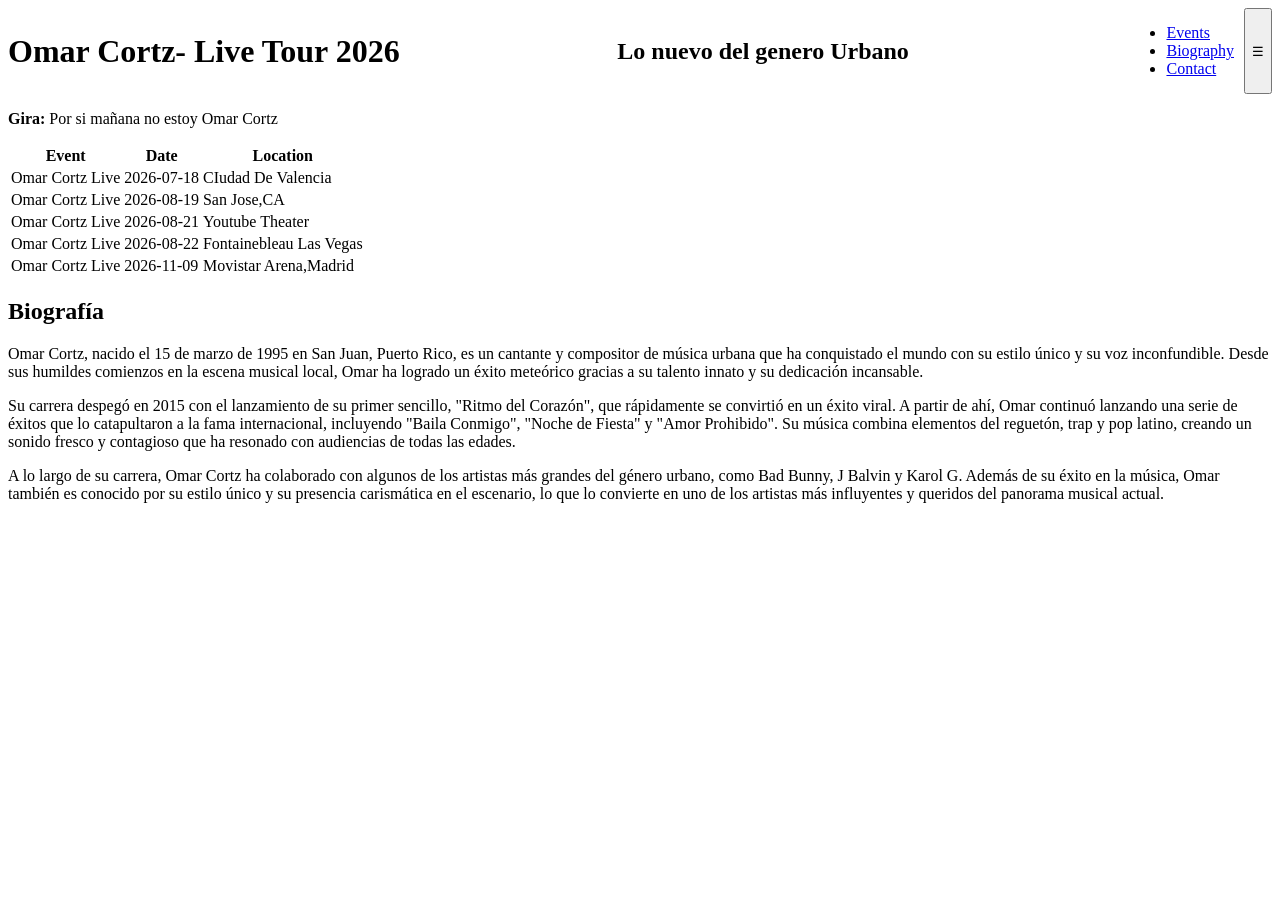
==== index.html @ 8bc75bac "creacion de la prueba" ====
<!DOCTYPE html>
<html lang="en">

<head>
    <meta charset="UTF-8">
    <meta name="viewport" content="width=device-width, initial-scale=1.0">
    <title>Omar Cortz </title>
    <link rel="stylesheet" href="/css/style.css">
</head>

<body>
    <header class="header">
        <div class="left">
            <h1>Omar Cortz- Live Tour 2026</h1>
        </div>

        <div class="center">
            <h2>Lo nuevo del genero Urbano</h2>
        </div>
        <div class="right">
            <nav class="nav">
                <ul class="nav_list">
                    <li><a href="#">Events</a></li>
                    <li><a href="#">Biography</a></li>
                    <li><a href="#">Contact</a></li>
                </ul>
            </nav>

            <button class="menu-toggle">☰</button>
        </div>
    </header>

    <main>
        <section class="eventos">
            <div class="eventos-content">
                <p> <strong> Gira:</strong> Por si mañana no estoy Omar Cortz</p>
                <table>
                    <thead>
                        <tr>
                            <th>Event</th>
                            <th>Date</th>
                            <th>Location</th>
                        </tr>
                    </thead>
                    <tbody>
                        <tr>
                            <td>Omar Cortz Live</td>
                            <td>2026-07-18</td>
                            <td>CIudad De Valencia</td>
                        </tr>
                        <tr>
                            <td>Omar Cortz Live</td>
                            <td>2026-08-19</td>
                            <td>San Jose,CA</td>
                        </tr>
                        <tr>
                            <td>Omar Cortz Live</td>
                            <td>2026-08-21</td>
                            <td>Youtube Theater </td>
                        </tr>
                        <tr>
                            <td>Omar Cortz Live</td>
                            <td>2026-08-22</td>
                            <td>Fontainebleau Las Vegas </td>
                        </tr>
                        <tr>
                            <td>Omar Cortz Live</td>
                            <td>2026-11-09</td>
                            <td>Movistar Arena,Madrid </td>
                        </tr>
                    </tbody>
                </table>
            </div>
        </section>
    
        <section class="biografia">
            <div class="biografia-content">
                <h2>Biografía</h2>
                <p>Omar Cortz, nacido el 15 de marzo de 1995 en San Juan, Puerto Rico, es un cantante y compositor de música urbana que ha conquistado el mundo con su estilo único y su voz inconfundible. Desde sus humildes comienzos en la escena musical local, Omar ha logrado un éxito meteórico gracias a su talento innato y su dedicación incansable.</p>
                <p>Su carrera despegó en 2015 con el lanzamiento de su primer sencillo, "Ritmo del Corazón", que rápidamente se convirtió en un éxito viral. A partir de ahí, Omar continuó lanzando una serie de éxitos que lo catapultaron a la fama internacional, incluyendo "Baila Conmigo", "Noche de Fiesta" y "Amor Prohibido". Su música combina elementos del reguetón, trap y pop latino, creando un sonido fresco y contagioso que ha resonado con audiencias de todas las edades.</p>
                <p>A lo largo de su carrera, Omar Cortz ha colaborado con algunos de los artistas más grandes del género urbano, como Bad Bunny, J Balvin y Karol G. Además de su éxito en la música, Omar también es conocido por su estilo único y su presencia carismática en el escenario, lo que lo convierte en uno de los artistas más influyentes y queridos del panorama musical actual.</p>
            </div>
    
    
    </main>
    








    </section>

























































































</body>

</html>
---- css/style.css ----
header{
display: flex;
align-items: center;
}
.center{
    margin: 0 auto;
}

.right{
    display: flex;
    gap: 10px;
}
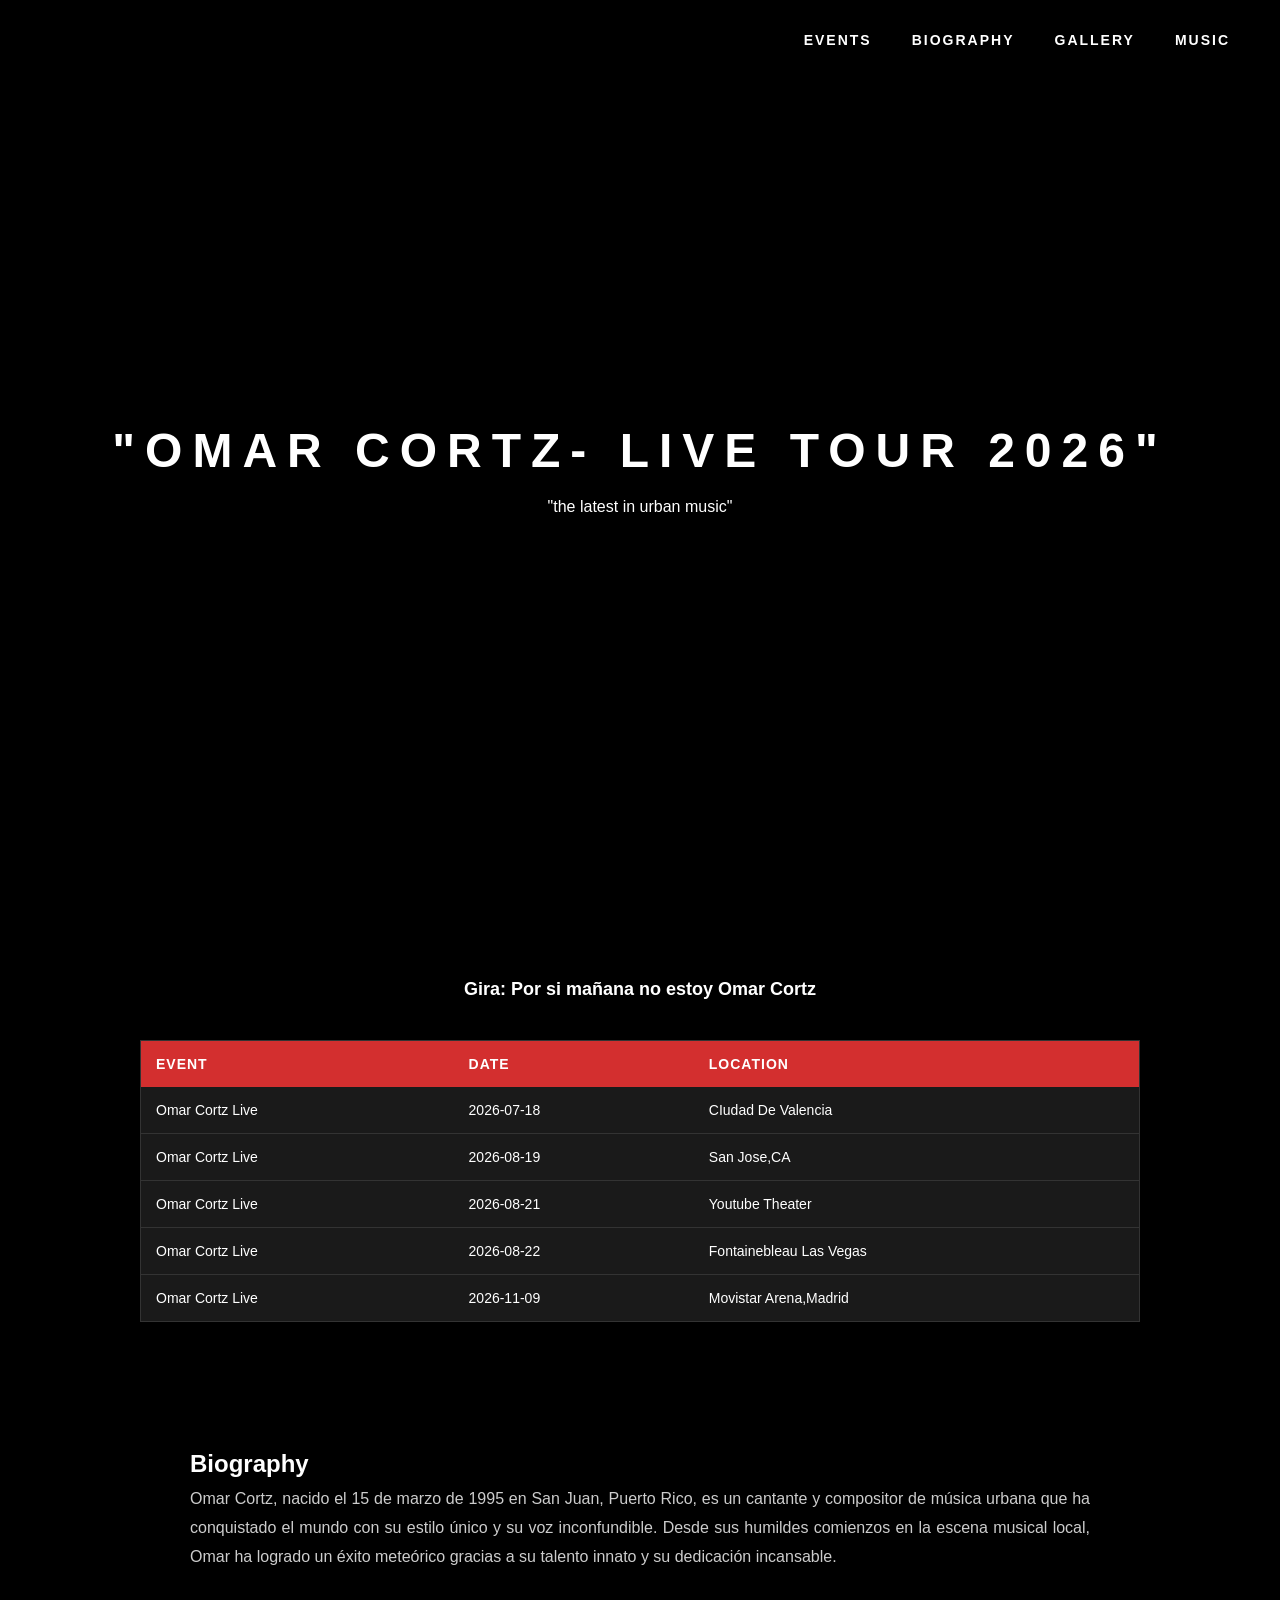
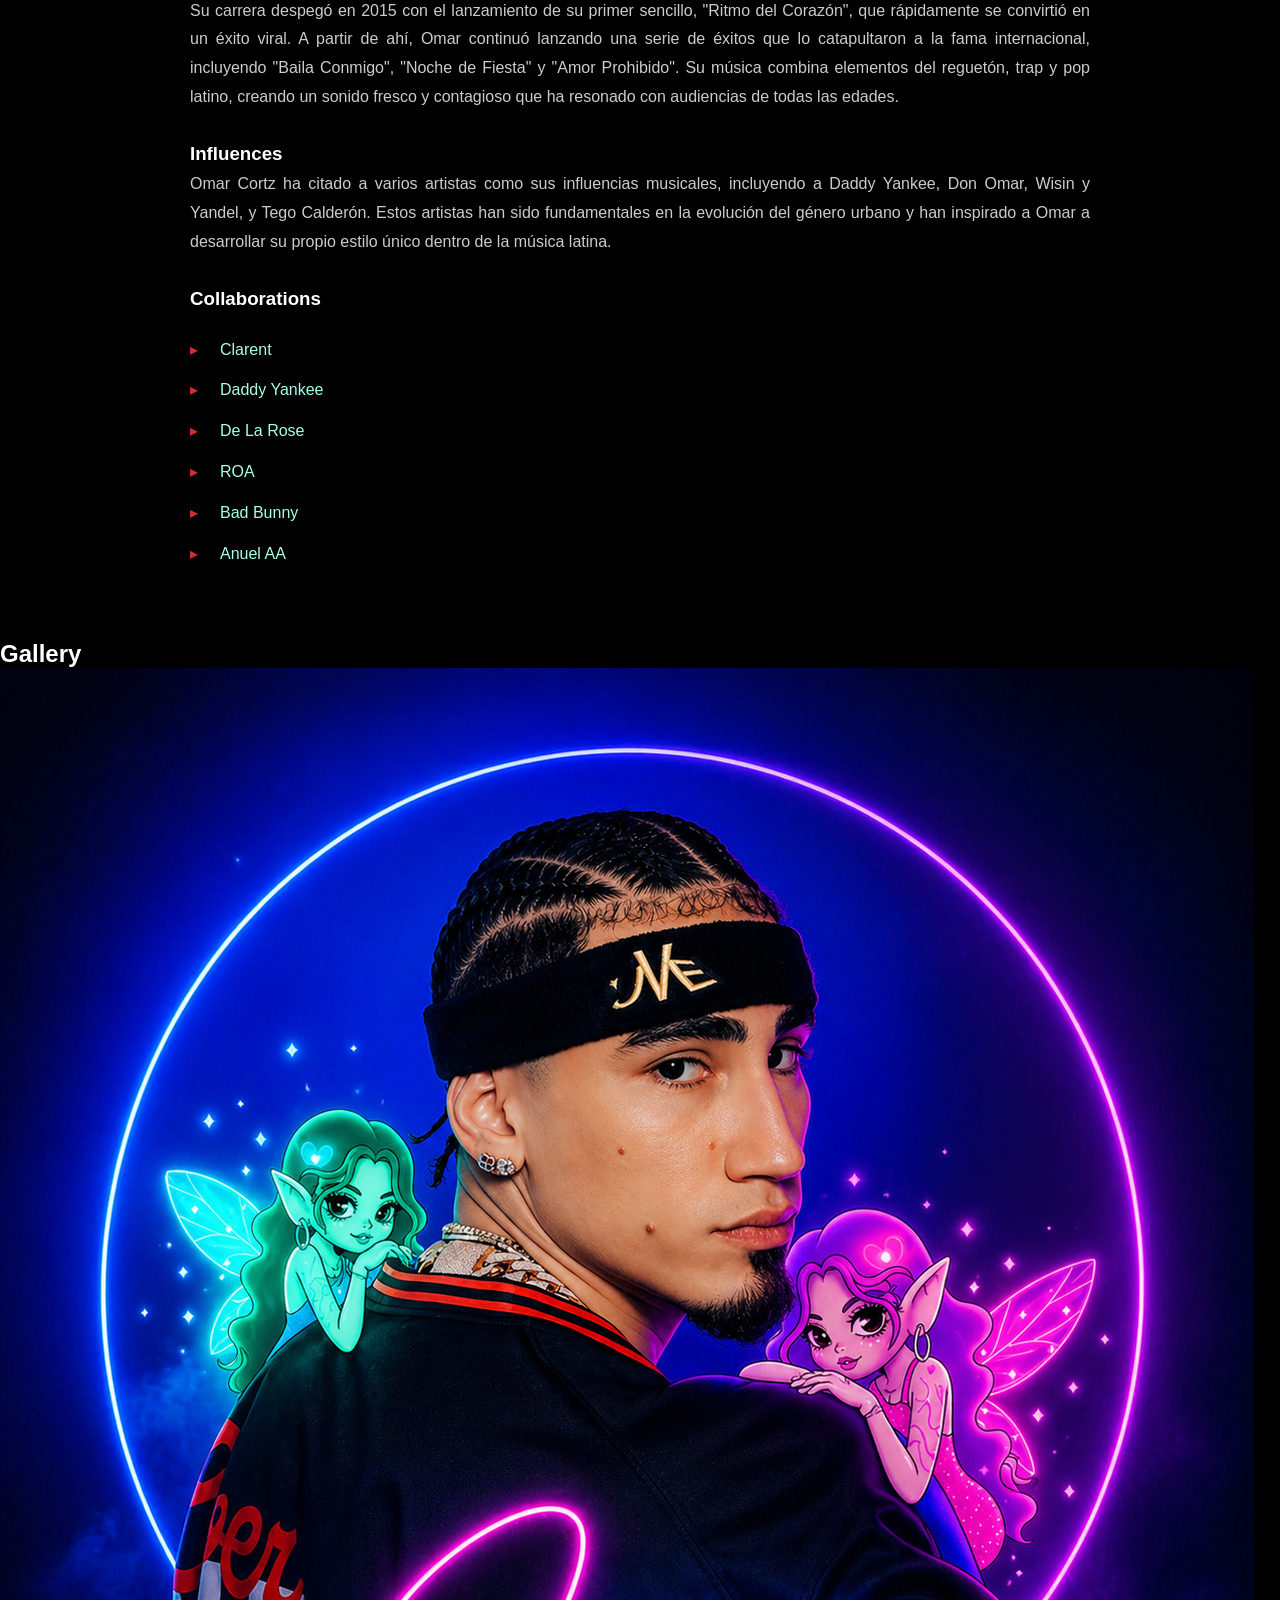
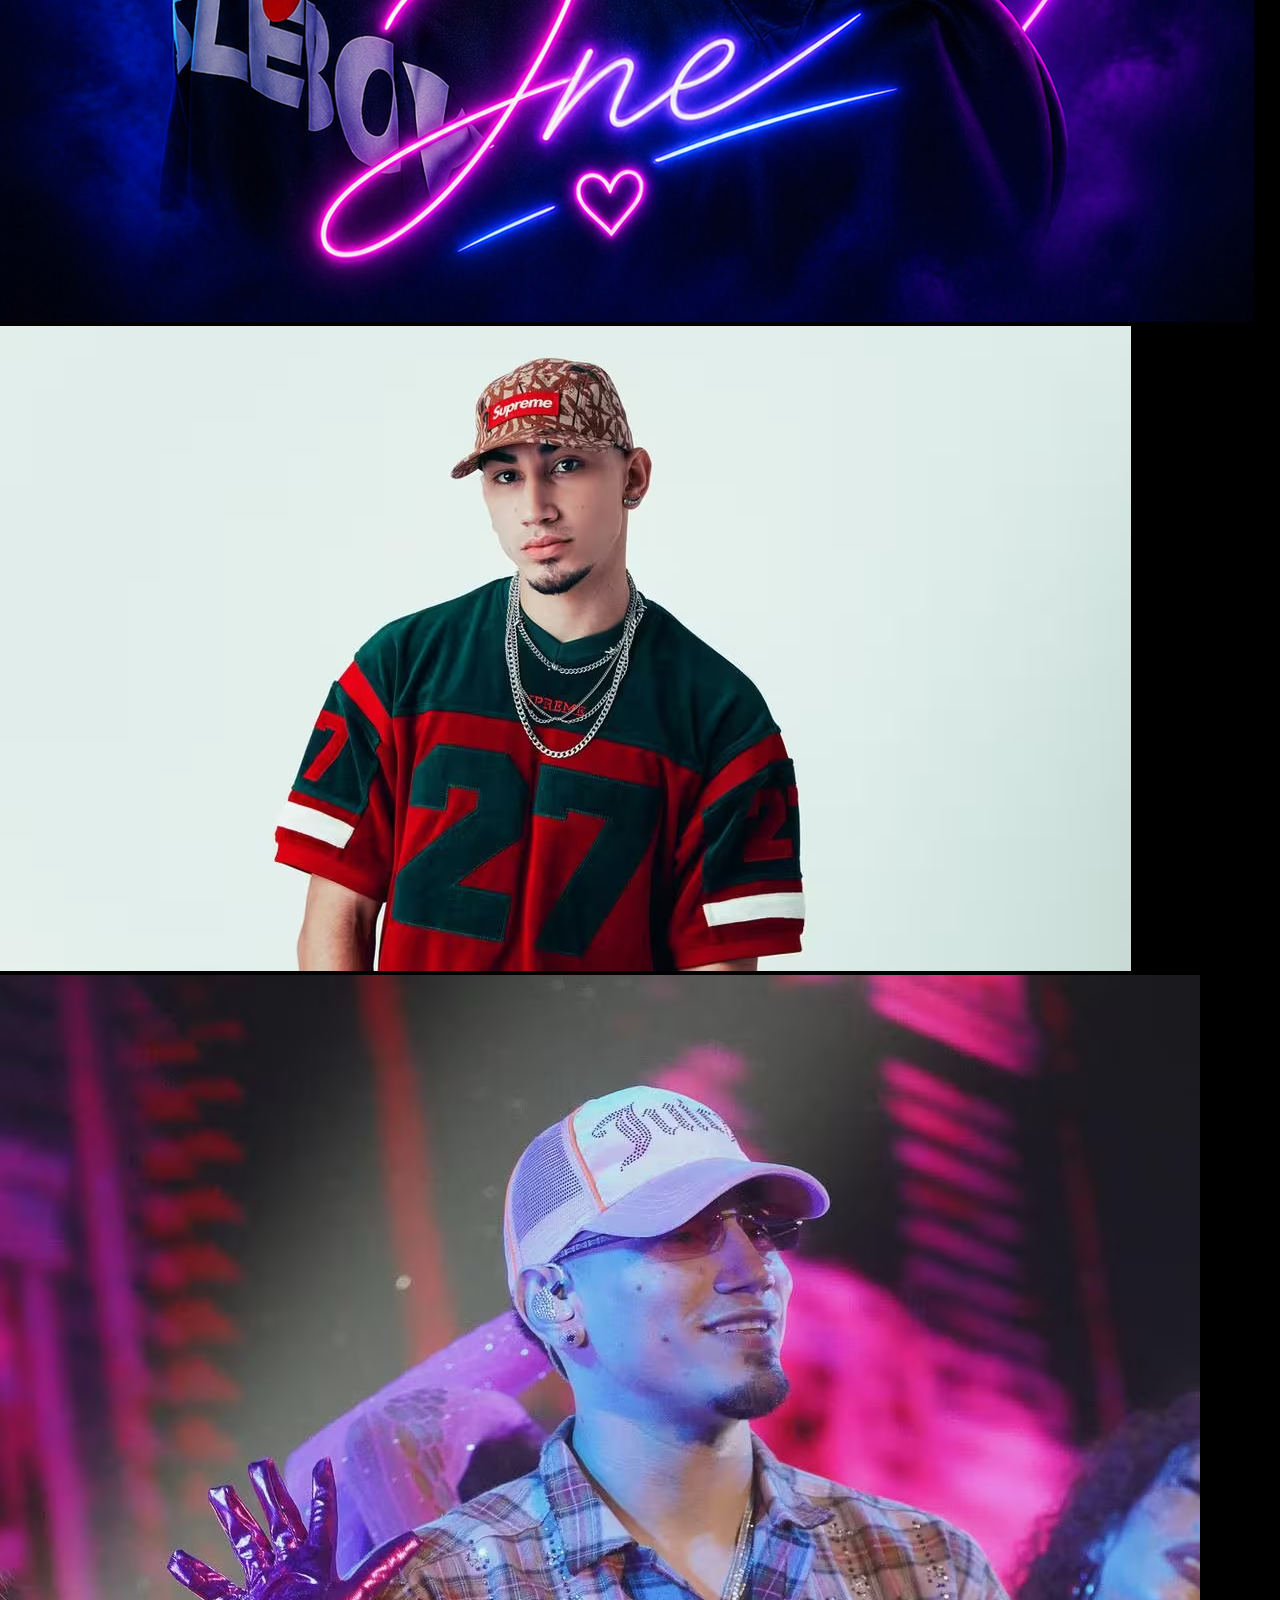
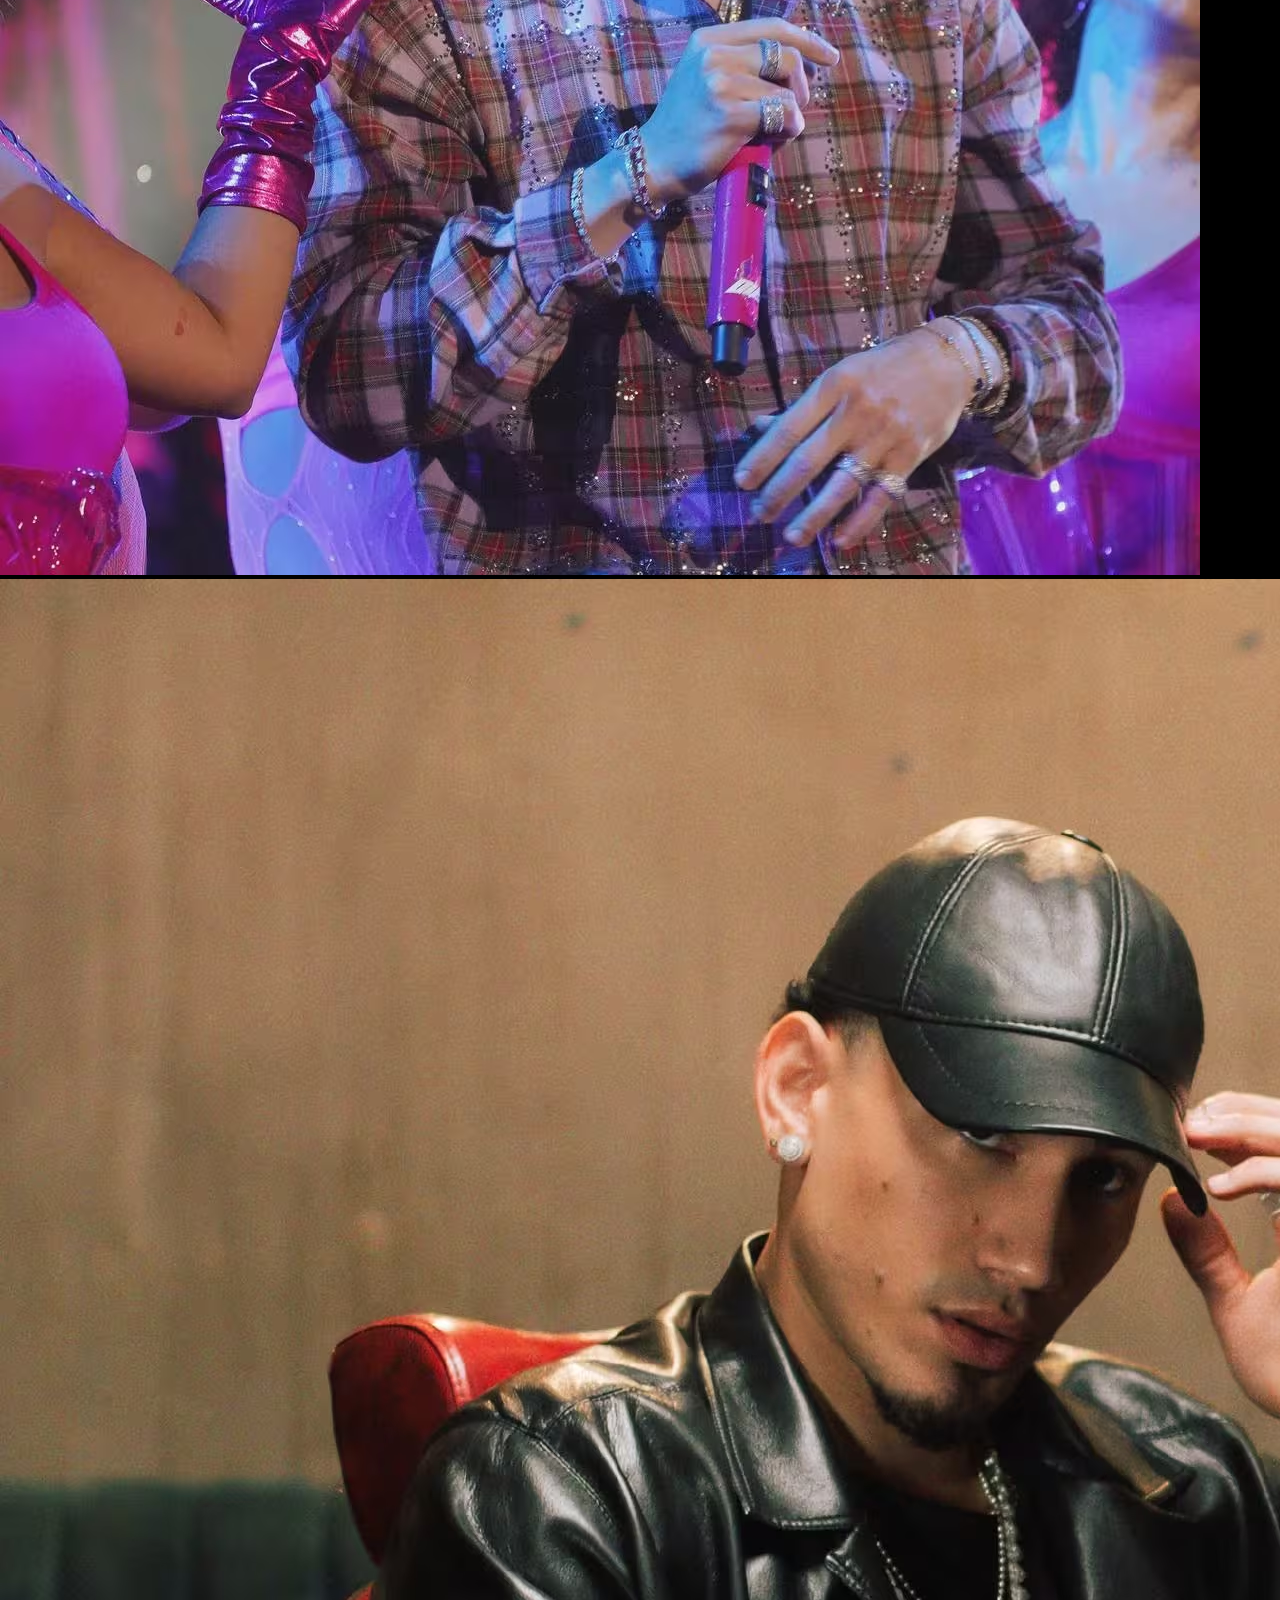
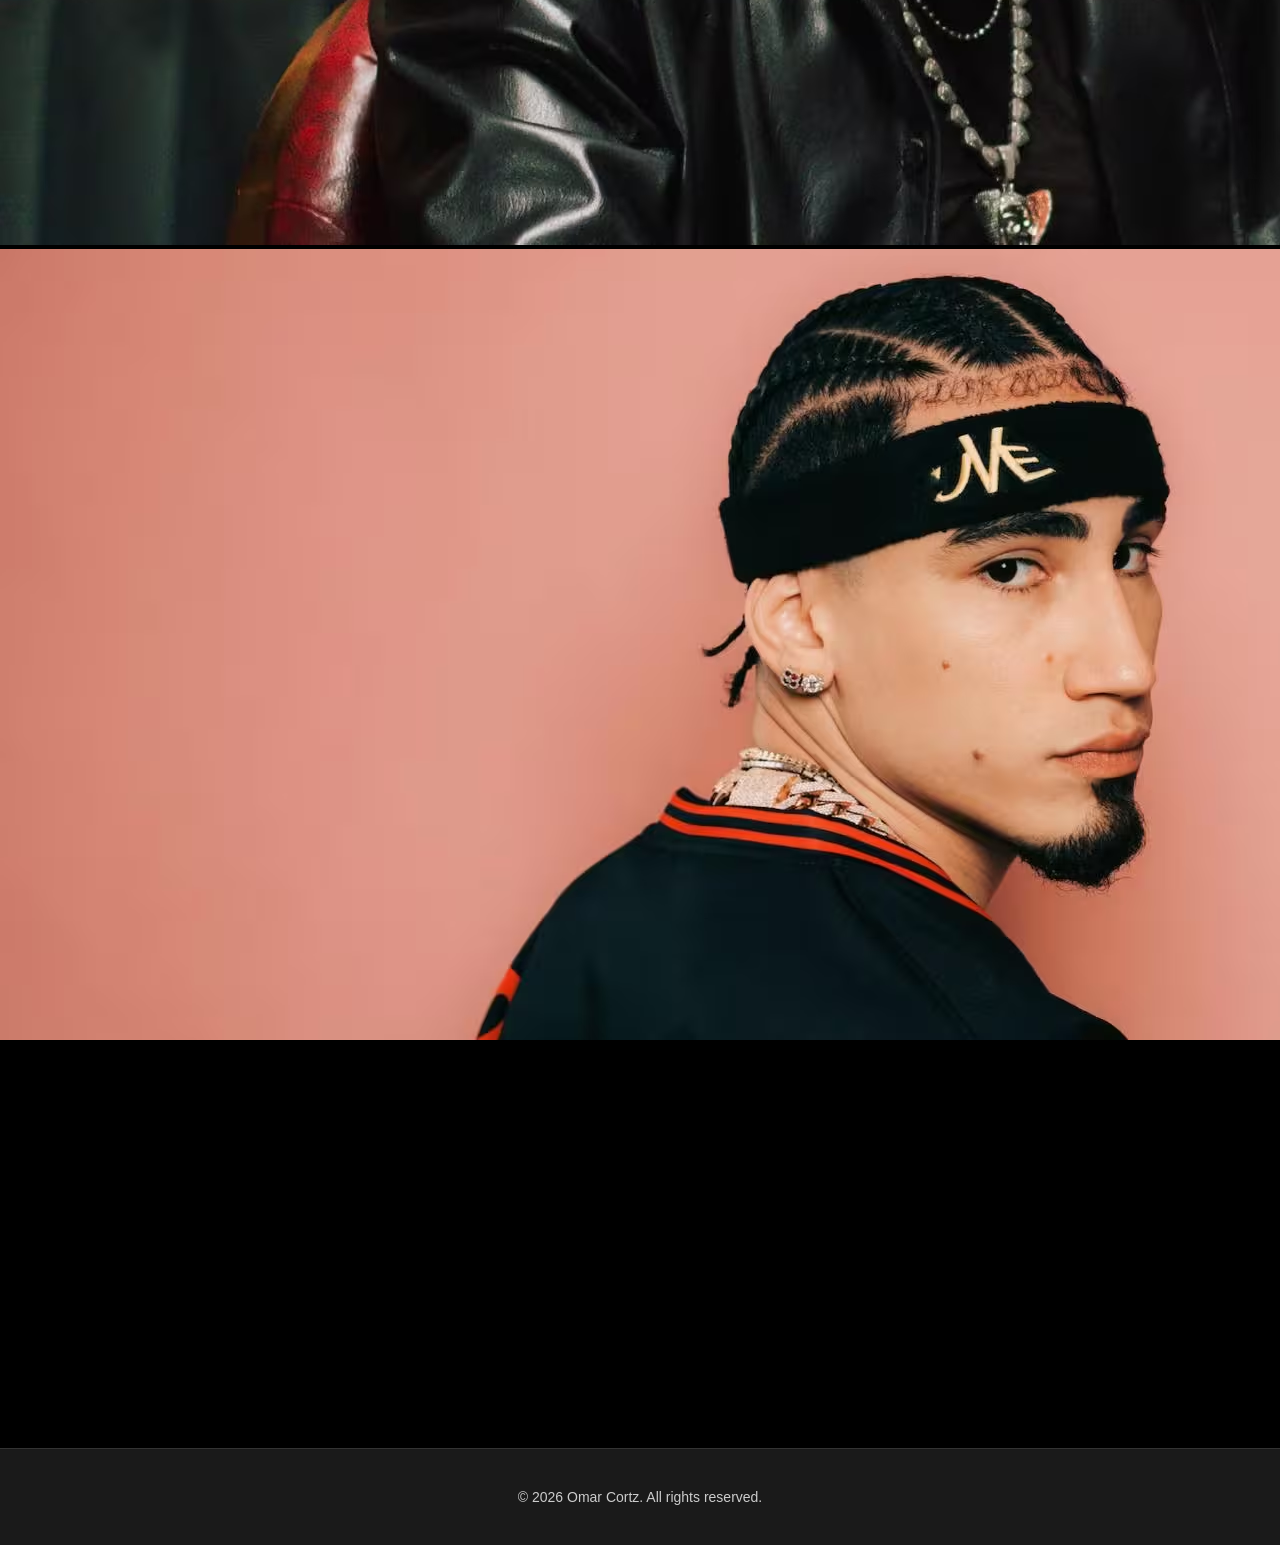
==== commit 5b7b5f93: "creacion de la pagina music.html y music.js" ====
--- a/index.html
+++ b/index.html
@@ -9,30 +9,29 @@
 </head>
 
 <body>
+    <nav class="navegation">
+        <ul class="nav_list">
+            <li><a href="#events">Events</a></li>
+            <li><a href="#biography">Biography</a></li>
+            <li><a href="#gallery">Gallery</a></li>
+            <li><a href="music.html">Music</a></li>
+        </ul>
+    </nav>
+    <button class="menu-toggle">☰</button>
+
     <header class="header">
-        <div class="left">
-            <h1>Omar Cortz- Live Tour 2026</h1>
-        </div>
-
-        <div class="center">
-            <h2>Lo nuevo del genero Urbano</h2>
-        </div>
-        <div class="right">
-            <nav class="nav">
-                <ul class="nav_list">
-                    <li><a href="#">Events</a></li>
-                    <li><a href="#">Biography</a></li>
-                    <li><a href="#">Contact</a></li>
-                </ul>
-            </nav>
-
-            <button class="menu-toggle">☰</button>
+        <video class=" header-video" autoplay muted loop>
+            <source src="/public/video/Video_Omar.mp4" type="video/mp4">
+        </video>
+        <div class="hero-content">
+            <h1>"Omar Cortz- Live Tour 2026"</h1>
+            <div id="#titulo">"the latest in urban music"</div>
         </div>
     </header>
 
     <main>
-        <section class="eventos">
-            <div class="eventos-content">
+        <section class="events" id="events">
+            <div class="events-content">
                 <p> <strong> Gira:</strong> Por si mañana no estoy Omar Cortz</p>
                 <table>
                     <thead>
@@ -72,27 +71,60 @@
                 </table>
             </div>
         </section>
-    
-        <section class="biografia">
-            <div class="biografia-content">
-                <h2>Biografía</h2>
-                <p>Omar Cortz, nacido el 15 de marzo de 1995 en San Juan, Puerto Rico, es un cantante y compositor de música urbana que ha conquistado el mundo con su estilo único y su voz inconfundible. Desde sus humildes comienzos en la escena musical local, Omar ha logrado un éxito meteórico gracias a su talento innato y su dedicación incansable.</p>
-                <p>Su carrera despegó en 2015 con el lanzamiento de su primer sencillo, "Ritmo del Corazón", que rápidamente se convirtió en un éxito viral. A partir de ahí, Omar continuó lanzando una serie de éxitos que lo catapultaron a la fama internacional, incluyendo "Baila Conmigo", "Noche de Fiesta" y "Amor Prohibido". Su música combina elementos del reguetón, trap y pop latino, creando un sonido fresco y contagioso que ha resonado con audiencias de todas las edades.</p>
-                <p>A lo largo de su carrera, Omar Cortz ha colaborado con algunos de los artistas más grandes del género urbano, como Bad Bunny, J Balvin y Karol G. Además de su éxito en la música, Omar también es conocido por su estilo único y su presencia carismática en el escenario, lo que lo convierte en uno de los artistas más influyentes y queridos del panorama musical actual.</p>
+
+        <section class="about" id="biography">
+            <div class="about-content">
+                <h2>Biography</h2>
+                <p>Omar Cortz, nacido el 15 de marzo de 1995 en San Juan, Puerto Rico, es un cantante y compositor de
+                    música urbana que ha conquistado el mundo con su estilo único y su voz inconfundible. Desde sus
+                    humildes comienzos en la escena musical local, Omar ha logrado un éxito meteórico gracias a su
+                    talento innato y su dedicación incansable.</p>
+                <p>Su carrera despegó en 2015 con el lanzamiento de su primer sencillo, "Ritmo del Corazón", que
+                    rápidamente se convirtió en un éxito viral. A partir de ahí, Omar continuó lanzando una serie de
+                    éxitos que lo catapultaron a la fama internacional, incluyendo "Baila Conmigo", "Noche de Fiesta" y
+                    "Amor Prohibido". Su música combina elementos del reguetón, trap y pop latino, creando un sonido
+                    fresco y contagioso que ha resonado con audiencias de todas las edades.</p>
+                <h3>Influences</h3>
+                <p> Omar Cortz ha citado a varios artistas como sus influencias musicales, incluyendo a Daddy Yankee,
+                    Don Omar, Wisin y Yandel, y Tego Calderón. Estos artistas han sido fundamentales en la evolución del
+                    género urbano y han inspirado a Omar a desarrollar su propio estilo único dentro de la música
+                    latina.</p>
+                <h3>Collaborations</h3>
+                <ul>
+                    <li>Clarent</li>
+                    <li>Daddy Yankee</li>
+                    <li>De La Rose</li>
+                    <li>ROA</li>
+                    <li>Bad Bunny</li>
+                    <li>Anuel AA</li>
+                </ul>
             </div>
-    
-    
+        </section>
+        <section class="multimedia"id="gallery">
+            <div class="multimedia-content">
+                <h2>Gallery</h2>
+                <div class="Gallery">
+                    <img src="public/img/Omar-Cortz.png" alt="Omar Cortz performing on stage">
+                    <img src="public/img/Bellakitoo.avif" alt="Omar Cortz in a music video">
+                    <img src="public/img//Omar.avif" alt="Omar Cortz with fans">
+                    <img src="public/img//Ousi-Gorra.avif" alt="Omar Cortz in the studio">
+                    <img src="public/img/OUSI.avif" alt="Omar Cortz in the studio">
+                    <iframe width="400" height="400" src="https://www.youtube.com/embed/NQofMzrX9w4" title="Omar Cortz"
+                        frameborder="0"
+                        allow="accelerometer; autoplay; clipboard-write; encrypted-media; gyroscope; picture-in-picture"
+                        allowfullscreen>
+                    </iframe>
+                </div>
+            </div>
+        </section>
+
     </main>
-    
-
-
-
-
-
-
-
-
-    </section>
+
+
+    <footer>
+        <p>&copy;<strong></strong> 2026 Omar Cortz. All rights reserved.</strong></p>
+    </footer>
+
 
 
 
--- a/css/style.css
+++ b/css/style.css
@@ -1,13 +1,265 @@
-header{
-display: flex;
-align-items: center;
-}
-.center{
+* {
+    margin: 0;
+    padding: 0;
+    box-sizing: border-box;
+}
+
+body {
+    margin: 0;
+    padding: 0;
+    background-color: #000;
+    font-family: Arial, Helvetica, sans-serif;
+    font-size: 16px;
+    color: #ffffff;
+}
+
+.header {
+    height: 100vh;
+    display: flex;
+    flex-direction: column;
+    align-items: center;
+    justify-content: center;
+    position: relative;
+    overflow: hidden;
+}
+
+.header::before {
+    content: '';
+    position: absolute;
+    top: 0;
+    left: 0;
+    width: 100%;
+    height: 100%;
+    background-color: rgba(0, 0, 0, 0.5);
+    z-index: 1;
+}
+
+.header-video {
+    position: absolute;
+    top: 0;
+    left: 0;
+    width: 100%;
+    height: 100%;
+    object-fit: cover;
+    z-index: 0;
+}
+
+.navegation {
+    position: fixed;
+    top: 0;
+    left: 0;
+    width: 100%;
+    height: 80px;
+    z-index: 1000;
+    background-color: #000;
+    display: flex;
+    align-items: center;
+    justify-content: flex-end;
+    padding: 0 50px;
+}
+
+h1 {
+    font-size: 48px;
+    color: #ffffff;
+    text-transform: uppercase;
+    letter-spacing: 10px;
+    margin-bottom: 20px;
+    font-weight: bold;
+}
+
+#titulo {
+    font-size: 1.5rem;
+    color: #A7FFEB;
+    font-weight: 400;
+    font-family: sans-serif;
+    letter-spacing: 2px;
+}
+
+
+.nav_list {
+    display: flex;
+    gap: 40px;
+    list-style: none;
+    margin: 0;
+    padding: 0;
+}
+
+.nav_list a {
+    color: #ffffff;
+    text-decoration: none;
+    text-transform: uppercase;
+    font-size: 14px;
+    letter-spacing: 2px;
+    font-weight: bold;
+    transition: color 0.3s ease;
+}
+
+.nav_list a:hover {
+    color: #A7FFEB
+}
+
+.hero-content {
+    display: flex;
+    flex-direction: column;
+    align-items: center;
+    justify-content: center;
+    text-align: center;
+    z-index: 2;
+    position: relative;
+}
+
+.events {
+    background-color: #000;
+    padding: 60px 20px;
+}
+
+.events-content {
+    max-width: 1000px;
     margin: 0 auto;
-}
-
-.right{
-    display: flex;
-    gap: 10px;
-}
-
+    text-align: center;
+}
+
+.events-content p {
+    font-size: 18px;
+    color: #ffffff;
+    margin-bottom: 40px;
+    font-weight: bold;
+}
+
+.events-content table {
+    width: 100%;
+    border-collapse: collapse;
+    background-color: #1a1a1a;
+    border: 1px solid #333;
+}
+
+.events-content table thead {
+
+
+    background-color: #d32f2f;
+    color: #ffffff;
+}
+
+.events-content table thead th {
+    padding: 15px;
+    text-align: left;
+    font-weight: bold;
+    font-size: 14px;
+    text-transform: uppercase;
+    letter-spacing: 1px;
+}
+
+.events-content table tbody tr {
+    border-bottom: 1px solid #333;
+    transition: background-color 0.3s ease;
+}
+
+.events-content table tbody tr:hover {
+    background-color: #2a2a2a;
+}
+
+.events-content table tbody td {
+    padding: 15px;
+    text-align: left;
+    color: #ffffff;
+    font-size: 14px;
+}
+
+.h2 {
+    font-size: 36px;
+    color: #ffffff;
+    margin-bottom: 40px;
+    text-transform: uppercase;
+    letter-spacing: 2px;
+    font-weight: bold;
+}
+
+.h3 {
+    font-size: 24px;
+    color: #ffffff;
+    margin: 30px;
+    margin-bottom: 20px;
+    text-transform: uppercase;
+    letter-spacing: 1px;
+    font-weight: bold;
+}
+
+
+.about {
+    background-color: #000;
+    padding: 60px 20px;
+}
+
+.about-content {
+    max-width: 900px;
+    margin: 0 auto;
+    line-height: 1.8;
+}
+
+.about-content p {
+    font-size: 16px;
+    color: #cccccc;
+    margin-bottom: 25px;
+    text-align: justify;
+}
+
+.about-content ul {
+    list-style: none;
+    padding-left: 0;
+    margin-top: 20px;
+}
+
+.about-content ul li {
+    font-size: 16px;
+    color: #A7FFEB;
+    margin-bottom: 12px;
+    padding-left: 30px;
+    position: relative;
+}
+
+.about-content ul li:before {
+    content: '▸';
+    position: absolute;
+    left: 0;
+    color: #d32f2f;
+}
+
+.gallery{
+    display: grid;
+    grid-template-columns: repeat(4, 1fr);
+    gap: 20px;
+    margin-top: 40px;
+}
+.gallery img{
+    width: 100%;
+    height: 250px;
+    object-fit: cover;
+    border-radius: 8px;
+    transition: transform 0.3s ease,box-shadow 0.3s ease;
+    cursor: pointer;
+}
+.gallery img:hover{
+transform: scale(1.05);
+box-shadow:0 8px
+ 20px rgba(255,255,255,0.2);
+}
+
+.gallery iframe{
+width: 100%;
+height: 250px;
+border-radius: 8px;
+border: none;
+}
+
+footer{
+ background-color: #1a1a1a;
+    padding: 40px 20px;
+    text-align: center;
+    border-top: 1px solid #333;
+}
+
+footer p{
+color: #cccccc;
+    font-size: 14px;
+    margin: 0;
+}
